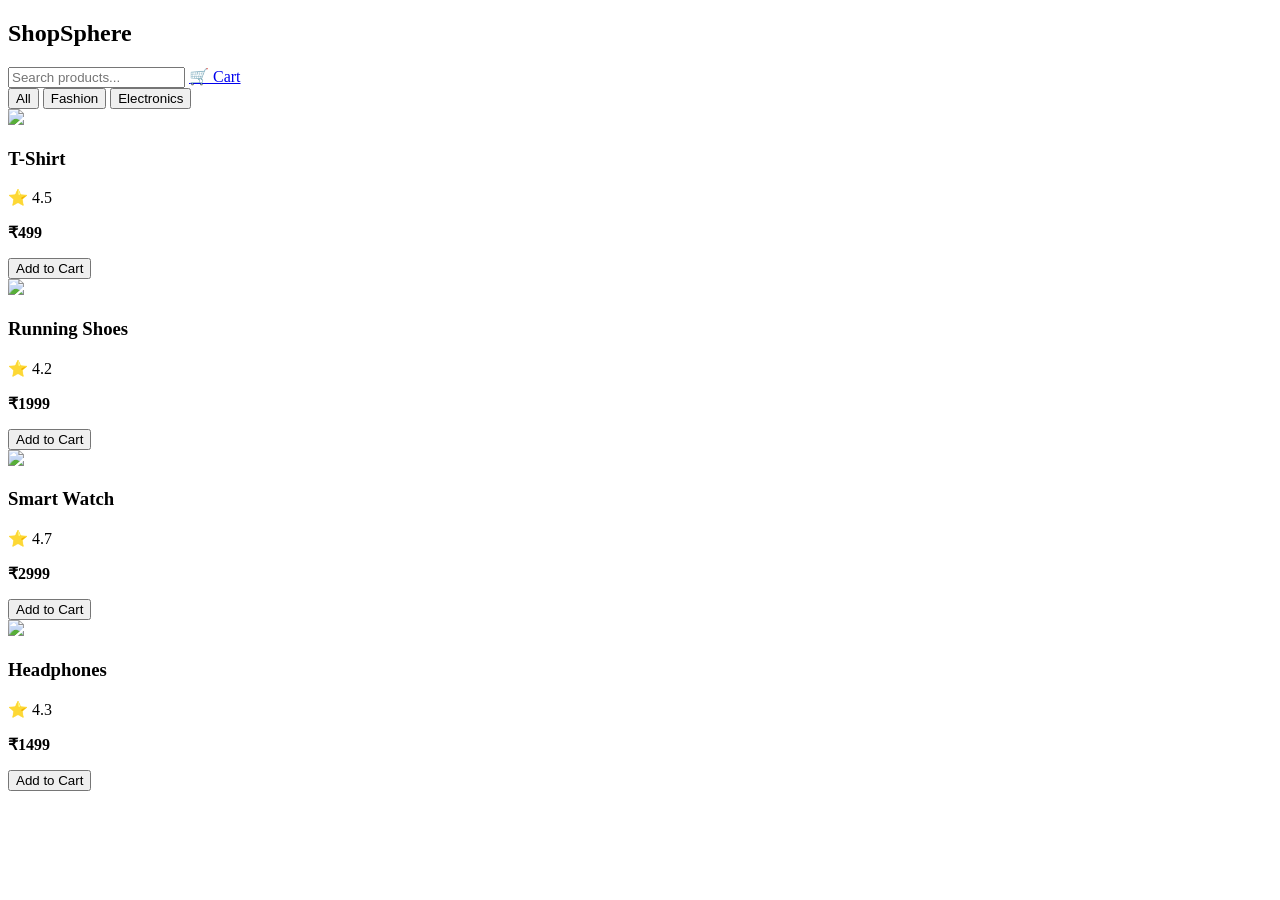
==== index.html @ a36bcbde "Add files via upload" ====
<!DOCTYPE html>
<html>
<head>
    <title>ShopSphere | E-commerce</title>
    <link href="https://fonts.googleapis.com/css2?family=Poppins&display=swap" rel="stylesheet"></head>
<body>

<!-- NAVBAR -->
<div class="navbar">
    <h2 class="logo">ShopSphere</h2>

    <input type="text" id="search" placeholder="Search products..." onkeyup="searchProduct()">

    <a href="cart.html" class="cart-btn">🛒 Cart</a>
</div>

<!-- CATEGORY -->
<div class="categories">
    <button onclick="filterCategory('all')">All</button>
    <button onclick="filterCategory('fashion')">Fashion</button>
    <button onclick="filterCategory('electronics')">Electronics</button>
</div>

<!-- PRODUCTS -->
<div id="products"></div>

<script src="script.js"></script>
</body>
</html>
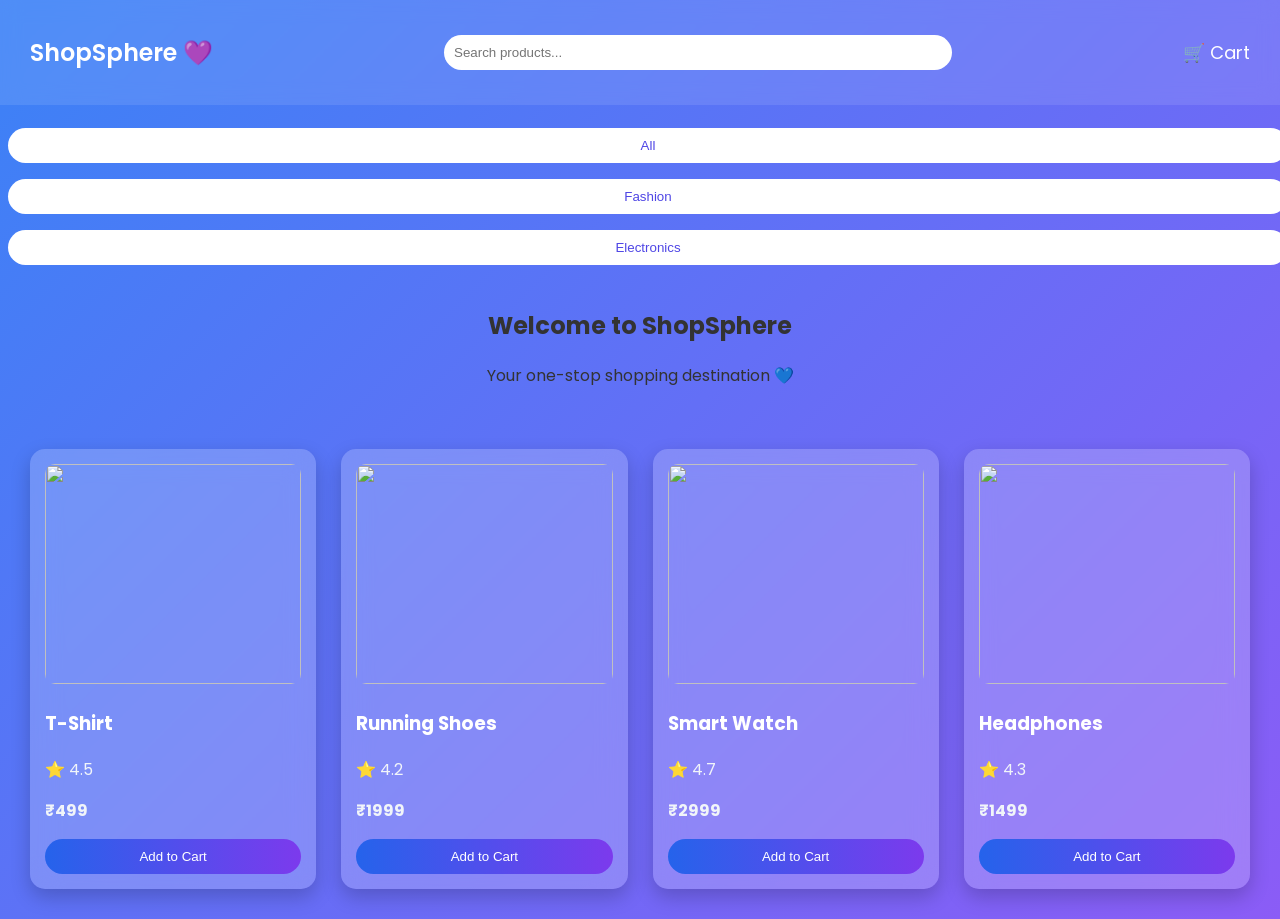
==== commit e1b49682: "Update index.html" ====
--- a/index.html
+++ b/index.html
@@ -1,29 +1,33 @@
 <!DOCTYPE html>
 <html>
 <head>
-    <title>ShopSphere | E-commerce</title>
-    <link href="https://fonts.googleapis.com/css2?family=Poppins&display=swap" rel="stylesheet"></head>
+    <title>ShopSphere</title>
+    <meta name="viewport" content="width=device-width, initial-scale=1.0">
+    <link rel="stylesheet" href="style.css">
+</head>
 <body>
 
-<!-- NAVBAR -->
 <div class="navbar">
-    <h2 class="logo">ShopSphere</h2>
+    <h2 class="logo">ShopSphere 💜</h2>
 
     <input type="text" id="search" placeholder="Search products..." onkeyup="searchProduct()">
 
     <a href="cart.html" class="cart-btn">🛒 Cart</a>
 </div>
 
-<!-- CATEGORY -->
 <div class="categories">
     <button onclick="filterCategory('all')">All</button>
     <button onclick="filterCategory('fashion')">Fashion</button>
     <button onclick="filterCategory('electronics')">Electronics</button>
 </div>
 
-<!-- PRODUCTS -->
+<div style="text-align:center; padding:15px;">
+    <h2>Welcome to ShopSphere</h2>
+    <p>Your one-stop shopping destination 💙</p>
+</div>
+
 <div id="products"></div>
 
 <script src="script.js"></script>
 </body>
-</html>+</html>
--- a/style.css
+++ b/style.css
@@ -0,0 +1,139 @@
+/* GOOGLE FONT */
+@import url('https://fonts.googleapis.com/css2?family=Poppins:wght@300;400;600&display=swap');
+
+body {
+    margin: 0;
+    font-family: 'Poppins', sans-serif;
+    background: linear-gradient(135deg, #3b82f6, #8b5cf6);
+    color: #333;
+}
+
+/* NAVBAR */
+.navbar {
+    display: flex;
+    align-items: center;
+    justify-content: space-between;
+    padding: 15px 30px;
+
+    background: rgba(255, 255, 255, 0.1);
+    backdrop-filter: blur(10px);
+
+    position: sticky;
+    top: 0;
+}
+
+.logo {
+    font-size: 24px;
+    font-weight: 600;
+    color: white;
+}
+
+/* SEARCH BAR */
+.navbar input {
+    width: 40%;
+    padding: 10px;
+    border-radius: 25px;
+    border: none;
+    outline: none;
+}
+
+/* CART */
+.cart-btn {
+    color: white;
+    text-decoration: none;
+    font-size: 18px;
+}
+
+/* CATEGORY */
+.categories {
+    text-align: center;
+    margin-top: 15px;
+}
+
+.categories button {
+    margin: 8px;
+    padding: 10px 18px;
+    border-radius: 25px;
+    border: none;
+    background: white;
+    color: #4f46e5;
+    font-weight: 500;
+    cursor: pointer;
+    transition: 0.3s;
+}
+
+.categories button:hover {
+    transform: scale(1.1);
+    background: #e0e7ff;
+}
+
+/* PRODUCT GRID */
+#products {
+    display: grid;
+    grid-template-columns: repeat(auto-fit, minmax(250px, 1fr));
+    gap: 25px;
+    padding: 30px;
+}
+
+/* CARD */
+.card {
+    background: rgba(255, 255, 255, 0.2);
+    backdrop-filter: blur(15px);
+
+    border-radius: 15px;
+    padding: 15px;
+
+    transition: 0.4s;
+    box-shadow: 0 8px 20px rgba(0,0,0,0.2);
+}
+
+.card:hover {
+    transform: translateY(-10px) scale(1.03);
+}
+
+/* IMAGE */
+.card img {
+    width: 100%;
+    height: 220px;
+    object-fit: cover;
+    border-radius: 10px;
+}
+
+/* TEXT */
+.card h3 {
+    color: white;
+}
+
+.card p {
+    color: #f1f5f9;
+}
+
+/* BUTTON */
+button {
+    background: linear-gradient(90deg, #2563eb, #7c3aed);
+    border: none;
+    padding: 10px;
+    width: 100%;
+    color: white;
+    border-radius: 25px;
+    cursor: pointer;
+    transition: 0.3s;
+}
+
+button:hover {
+    opacity: 0.85;
+}
+
+/* CART PAGE */
+#cart {
+    display: grid;
+    grid-template-columns: repeat(auto-fit, minmax(250px, 1fr));
+    padding: 20px;
+    gap: 20px;
+}
+
+#total {
+    text-align: center;
+    font-size: 22px;
+    color: white;
+}
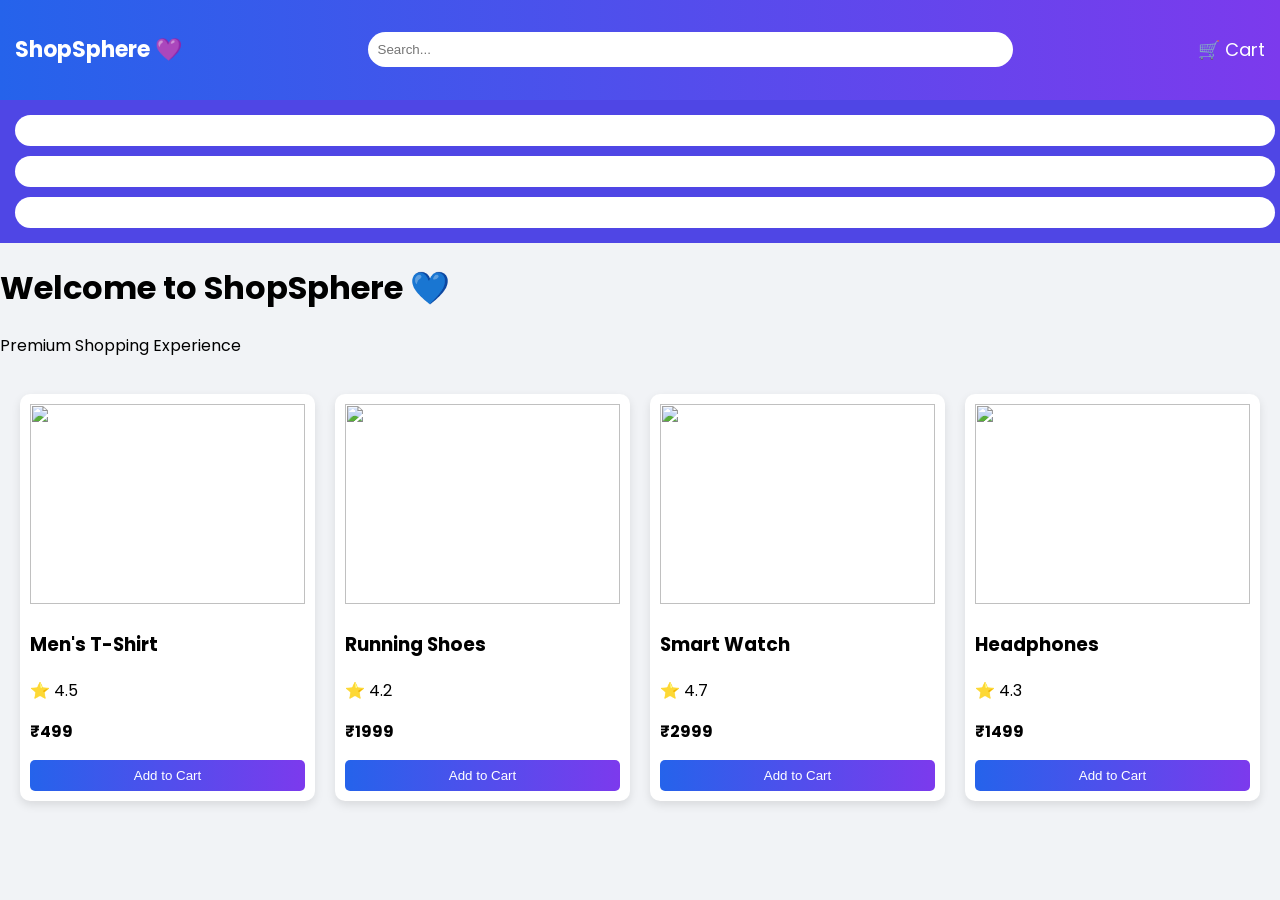
==== commit 75b235ca: "Update index.html" ====
--- a/index.html
+++ b/index.html
@@ -10,7 +10,7 @@
 <div class="navbar">
     <h2 class="logo">ShopSphere 💜</h2>
 
-    <input type="text" id="search" placeholder="Search products..." onkeyup="searchProduct()">
+    <input type="text" id="search" placeholder="Search..." onkeyup="searchProduct()">
 
     <a href="cart.html" class="cart-btn">🛒 Cart</a>
 </div>
@@ -21,9 +21,9 @@
     <button onclick="filterCategory('electronics')">Electronics</button>
 </div>
 
-<div style="text-align:center; padding:15px;">
-    <h2>Welcome to ShopSphere</h2>
-    <p>Your one-stop shopping destination 💙</p>
+<div class="hero">
+    <h1>Welcome to ShopSphere 💙</h1>
+    <p>Premium Shopping Experience</p>
 </div>
 
 <div id="products"></div>
--- a/style.css
+++ b/style.css
@@ -1,11 +1,9 @@
-/* GOOGLE FONT */
 @import url('https://fonts.googleapis.com/css2?family=Poppins:wght@300;400;600&display=swap');
 
 body {
     margin: 0;
     font-family: 'Poppins', sans-serif;
-    background: linear-gradient(135deg, #3b82f6, #8b5cf6);
-    color: #333;
+    background: #f1f3f6;
 }
 
 /* NAVBAR */
@@ -13,28 +11,22 @@
     display: flex;
     align-items: center;
     justify-content: space-between;
-    padding: 15px 30px;
-
-    background: rgba(255, 255, 255, 0.1);
-    backdrop-filter: blur(10px);
-
-    position: sticky;
-    top: 0;
+    background: linear-gradient(90deg, #2563eb, #7c3aed);
+    padding: 15px;
+    color: white;
 }
 
 .logo {
-    font-size: 24px;
-    font-weight: 600;
-    color: white;
+    font-size: 22px;
+    font-weight: bold;
 }
 
-/* SEARCH BAR */
+/* SEARCH */
 .navbar input {
-    width: 40%;
+    width: 50%;
     padding: 10px;
-    border-radius: 25px;
+    border-radius: 20px;
     border: none;
-    outline: none;
 }
 
 /* CART */
@@ -46,94 +38,59 @@
 
 /* CATEGORY */
 .categories {
+    background: #4f46e5;
+    padding: 10px;
     text-align: center;
-    margin-top: 15px;
 }
 
 .categories button {
-    margin: 8px;
-    padding: 10px 18px;
-    border-radius: 25px;
+    margin: 5px;
+    padding: 8px 15px;
     border: none;
     background: white;
-    color: #4f46e5;
-    font-weight: 500;
+    border-radius: 20px;
     cursor: pointer;
-    transition: 0.3s;
 }
 
-.categories button:hover {
-    transform: scale(1.1);
-    background: #e0e7ff;
-}
-
-/* PRODUCT GRID */
+/* GRID */
 #products {
     display: grid;
-    grid-template-columns: repeat(auto-fit, minmax(250px, 1fr));
-    gap: 25px;
-    padding: 30px;
+    grid-template-columns: repeat(auto-fit, minmax(220px, 1fr));
+    gap: 20px;
+    padding: 20px;
 }
 
 /* CARD */
 .card {
-    background: rgba(255, 255, 255, 0.2);
-    backdrop-filter: blur(15px);
-
-    border-radius: 15px;
-    padding: 15px;
-
-    transition: 0.4s;
-    box-shadow: 0 8px 20px rgba(0,0,0,0.2);
+    background: white;
+    border-radius: 10px;
+    padding: 10px;
+    transition: 0.3s;
+    box-shadow: 0 4px 10px rgba(0,0,0,0.1);
 }
 
 .card:hover {
-    transform: translateY(-10px) scale(1.03);
+    transform: scale(1.05);
 }
 
 /* IMAGE */
 .card img {
     width: 100%;
-    height: 220px;
+    height: 200px;
     object-fit: cover;
-    border-radius: 10px;
-}
-
-/* TEXT */
-.card h3 {
-    color: white;
-}
-
-.card p {
-    color: #f1f5f9;
 }
 
 /* BUTTON */
 button {
     background: linear-gradient(90deg, #2563eb, #7c3aed);
     border: none;
-    padding: 10px;
+    padding: 8px;
     width: 100%;
     color: white;
-    border-radius: 25px;
+    border-radius: 5px;
     cursor: pointer;
-    transition: 0.3s;
 }
 
 button:hover {
-    opacity: 0.85;
+    opacity: 0.9;
 }
-
-/* CART PAGE */
-#cart {
-    display: grid;
-    grid-template-columns: repeat(auto-fit, minmax(250px, 1fr));
-    padding: 20px;
-    gap: 20px;
-}
-
-#total {
-    text-align: center;
-    font-size: 22px;
-    color: white;
-}
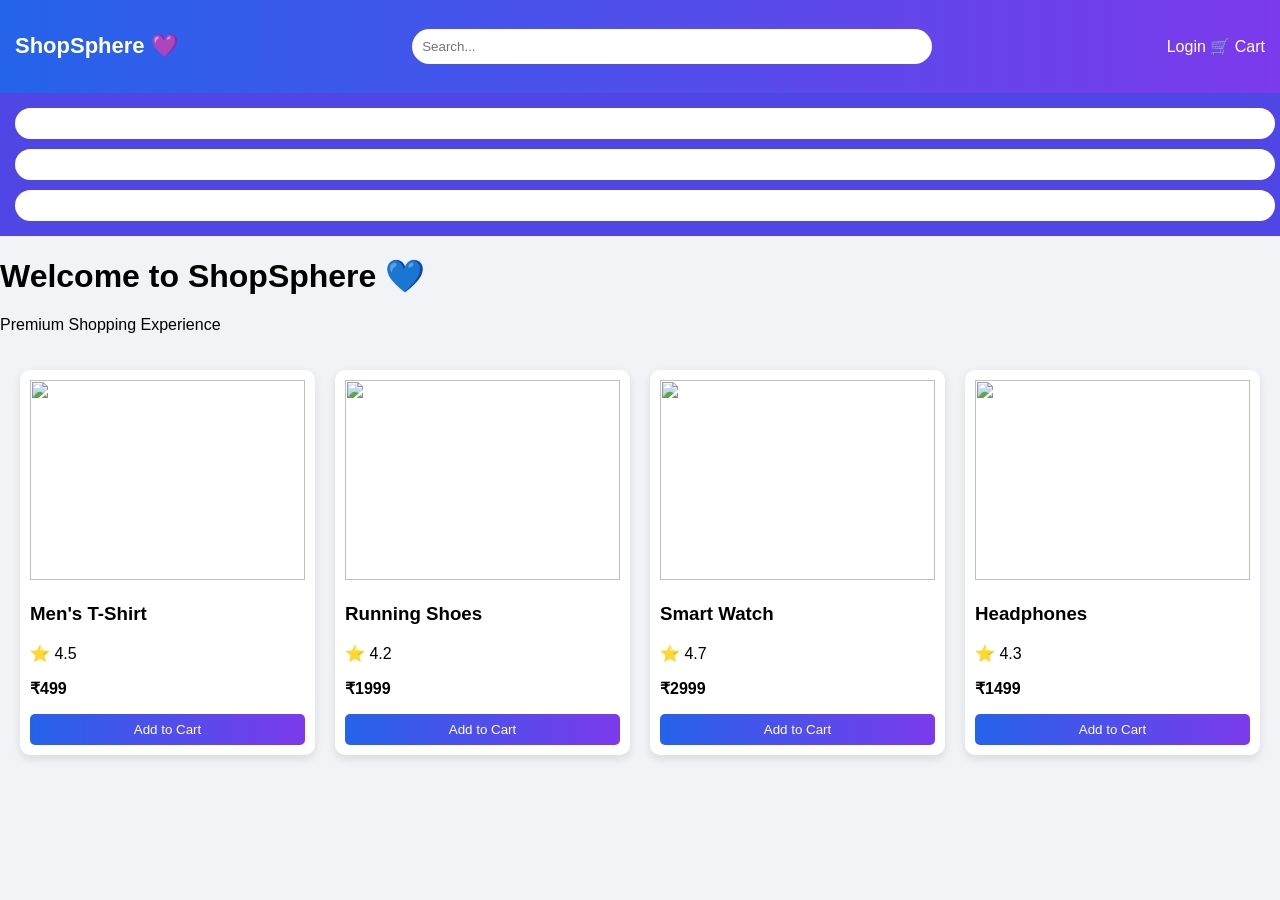
==== commit fb837cc9: "Update index.html" ====
--- a/index.html
+++ b/index.html
@@ -12,7 +12,10 @@
 
     <input type="text" id="search" placeholder="Search..." onkeyup="searchProduct()">
 
-    <a href="cart.html" class="cart-btn">🛒 Cart</a>
+    <div>
+        <a href="login.html" class="cart-btn">Login</a>
+        <a href="cart.html" class="cart-btn">🛒 Cart</a>
+    </div>
 </div>
 
 <div class="categories">
@@ -21,7 +24,7 @@
     <button onclick="filterCategory('electronics')">Electronics</button>
 </div>
 
-<div class="hero">
+<div class="banner">
     <h1>Welcome to ShopSphere 💙</h1>
     <p>Premium Shopping Experience</p>
 </div>
--- a/style.css
+++ b/style.css
@@ -1,16 +1,14 @@
-@import url('https://fonts.googleapis.com/css2?family=Poppins:wght@300;400;600&display=swap');
-
 body {
     margin: 0;
-    font-family: 'Poppins', sans-serif;
+    font-family: Arial;
     background: #f1f3f6;
 }
 
 /* NAVBAR */
 .navbar {
     display: flex;
+    justify-content: space-between;
     align-items: center;
-    justify-content: space-between;
     background: linear-gradient(90deg, #2563eb, #7c3aed);
     padding: 15px;
     color: white;
@@ -18,12 +16,11 @@
 
 .logo {
     font-size: 22px;
-    font-weight: bold;
 }
 
 /* SEARCH */
 .navbar input {
-    width: 50%;
+    width: 40%;
     padding: 10px;
     border-radius: 20px;
     border: none;
@@ -33,14 +30,13 @@
 .cart-btn {
     color: white;
     text-decoration: none;
-    font-size: 18px;
 }
 
 /* CATEGORY */
 .categories {
     background: #4f46e5;
+    text-align: center;
     padding: 10px;
-    text-align: center;
 }
 
 .categories button {
@@ -52,7 +48,13 @@
     cursor: pointer;
 }
 
-/* GRID */
+/* HERO */
+.hero {
+    text-align: center;
+    padding: 20px;
+}
+
+/* 🔥 GRID FIX */
 #products {
     display: grid;
     grid-template-columns: repeat(auto-fit, minmax(220px, 1fr));
@@ -65,12 +67,7 @@
     background: white;
     border-radius: 10px;
     padding: 10px;
-    transition: 0.3s;
     box-shadow: 0 4px 10px rgba(0,0,0,0.1);
-}
-
-.card:hover {
-    transform: scale(1.05);
 }
 
 /* IMAGE */
@@ -90,7 +87,3 @@
     border-radius: 5px;
     cursor: pointer;
 }
-
-button:hover {
-    opacity: 0.9;
-}
